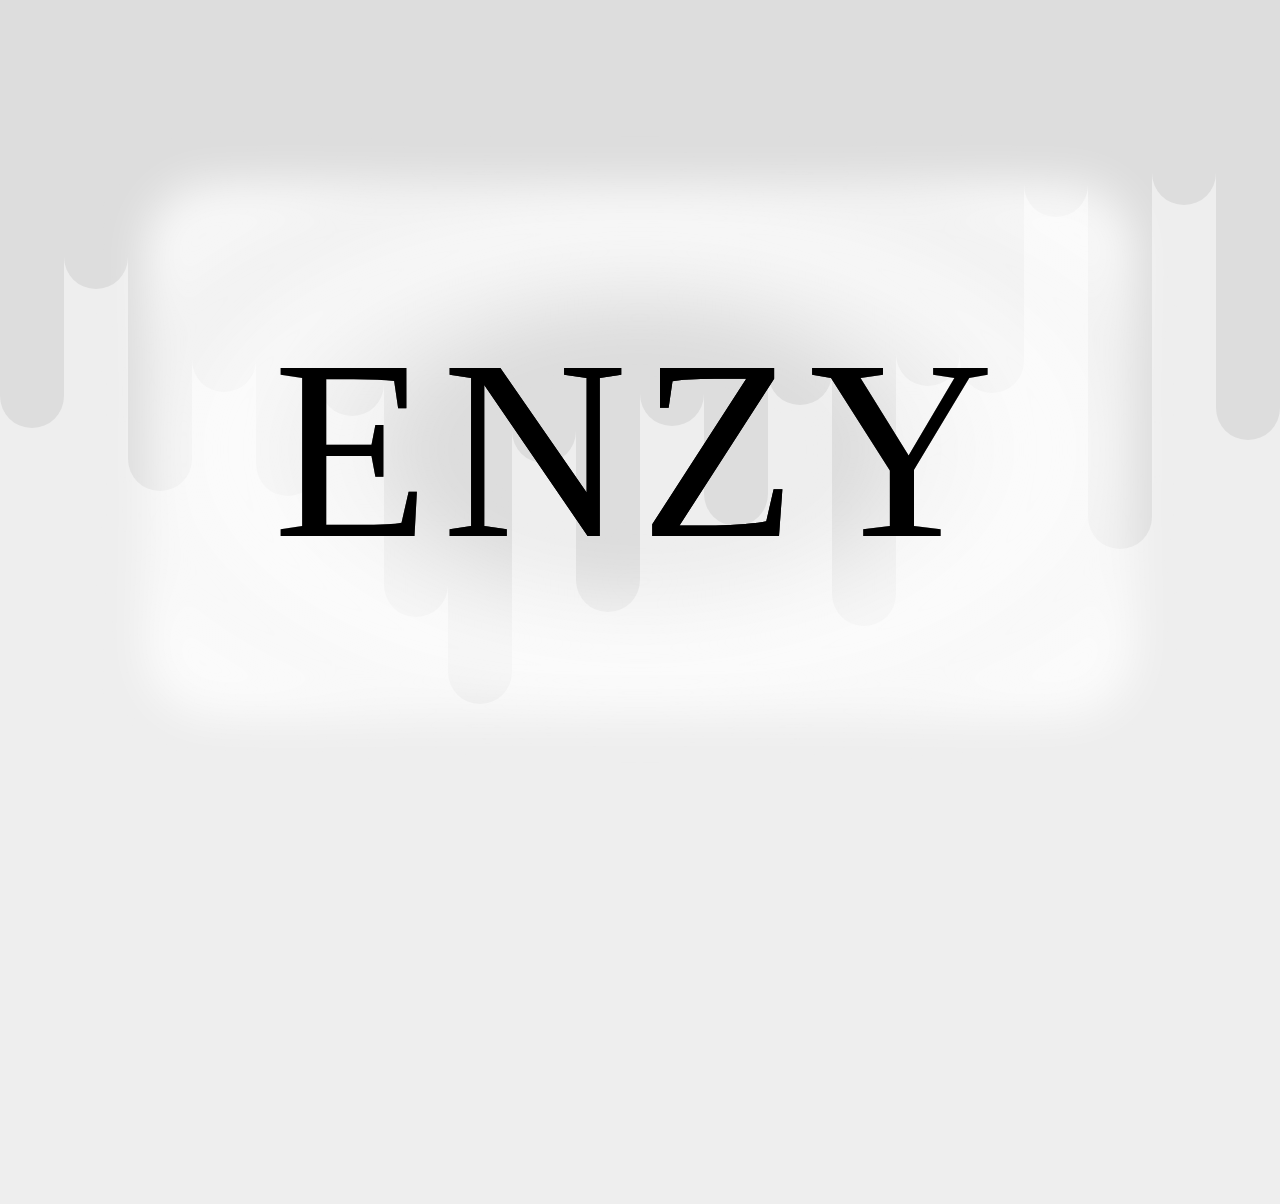
==== index.html @ 8307fa1b "Add files via upload" ====
<!DOCTYPE html>






<html>
<head>
<title>Enzy</title>
<link href="https://lf3-cdn-tos.bytecdntp.com/cdn/expire-1-M/muicss/0.10.2/css/mui.min.css" type="text/css" rel="stylesheet" />
<script src="https://lf26-cdn-tos.bytecdntp.com/cdn/expire-1-M/muicss/0.10.2/js/mui.min.js" type="application/javascript"></script>
<style>
	*{
		margin:0;
		padding:0;
	}
	body{
		background-color:#eee;
	}
	header{
		display:flex;
		z-index:1;
	}
	header div{
		box-sizing:border-box;
		width:5vw;
		height:100vh;
		background:#ddd;
		
		border-bottom-left-radius:5vw;
		border-bottom-right-radius:5vw;
		z-index:2;
	}
	.txt{
		position:absolute;
		box-sizing:border-box;
		left:0;
		top:0;
		width:100vw;
		height:100vh;
		text-align:center;
		line-height:100vh;
		font-size:20vw;
		user-select:none;
		letter-spacing:1vw;
		z-index:3;
	}
	.txt span{
		border-radius:1vw;
		padding:10vw;
		z-index:10;
		background:transparent;
		position:relative;
	}
	.txt:nth-child(even) span::after{
		content:' ';
		position:absolute;
		left:0;
		top:0;
		width:100%;
		height:100%;
		background-image: radial-gradient(rgba(255,255,255,0),rgba(255,255,255,0),rgba(255,255,255,0) ,rgba(255,255,255,0.5),rgba(255,255,255,0.8),  rgba(255,255,255,0.6),rgba(255,255,255,0.8), rgba(255,255,255,0.5));
		border-radius:5vw;
		filter: blur(21px);
		box-shadow: 2px 1px 1px rgba(0,0,0,0,1);
		
		/**浏览器兼容**/
		-webkit-filter: blur(21px);
		-moz-filter: blur(21px);
		-ms-filter: blur(21px);
		-o-filter: blur(21px);
		
	}
	.con{
		height:500px;
	}
</style>
</head>

<body>

<header>
<div></div>
<div></div>
<div></div>
<div></div>
<div></div>
<div></div>
<div></div>
<div></div>
<div></div>
<div></div>
<div></div>
<div></div>
<div></div>
<div></div>
<div></div>
<div></div>
<div></div>
<div></div>
<div></div>
<div></div>
</header>

<div class="txt"><span>ENZY</span></div>
<div class="txt"><span>ENZY</span></div>

<div class="con">

</div>

</body>

<script>
	
	function getNumberInNormalDistribution(mean,std_dev){
		return mean+(randomNormalDistribution()*std_dev);
	}
	
	function randomNormalDistribution(){
		var u=0.0, v=0.0, w=0.0, c=0.0;
		do{
			//获得两个（-1,1）的独立随机变量
			u=Math.random()*2-1.0;
			v=Math.random()*2-1.0;
			w=u*u+v*v;
		}while(w==0.0||w>=1.0)
		//这里就是 Box-Muller转换
		c=Math.sqrt((-2*Math.log(w))/w);
		//返回2个标准正态分布的随机数，封装进一个数组返回
		//当然，因为这个函数运行较快，也可以扔掉一个
		//return [u*c,v*c];
		return u*c;
	}
	
	function getNDin100(){
		var a = getNumberInNormalDistribution(50,15);
		return a<100 ? a : 100;
		
	}
	
	var divs = document.querySelectorAll("header div");
	for(d of divs){
		d.style.height = getNDin100() +'vh';
		//Math.floor((Math.random() * 100) + 1) + 'vh';
	
	}
</script>


</html>
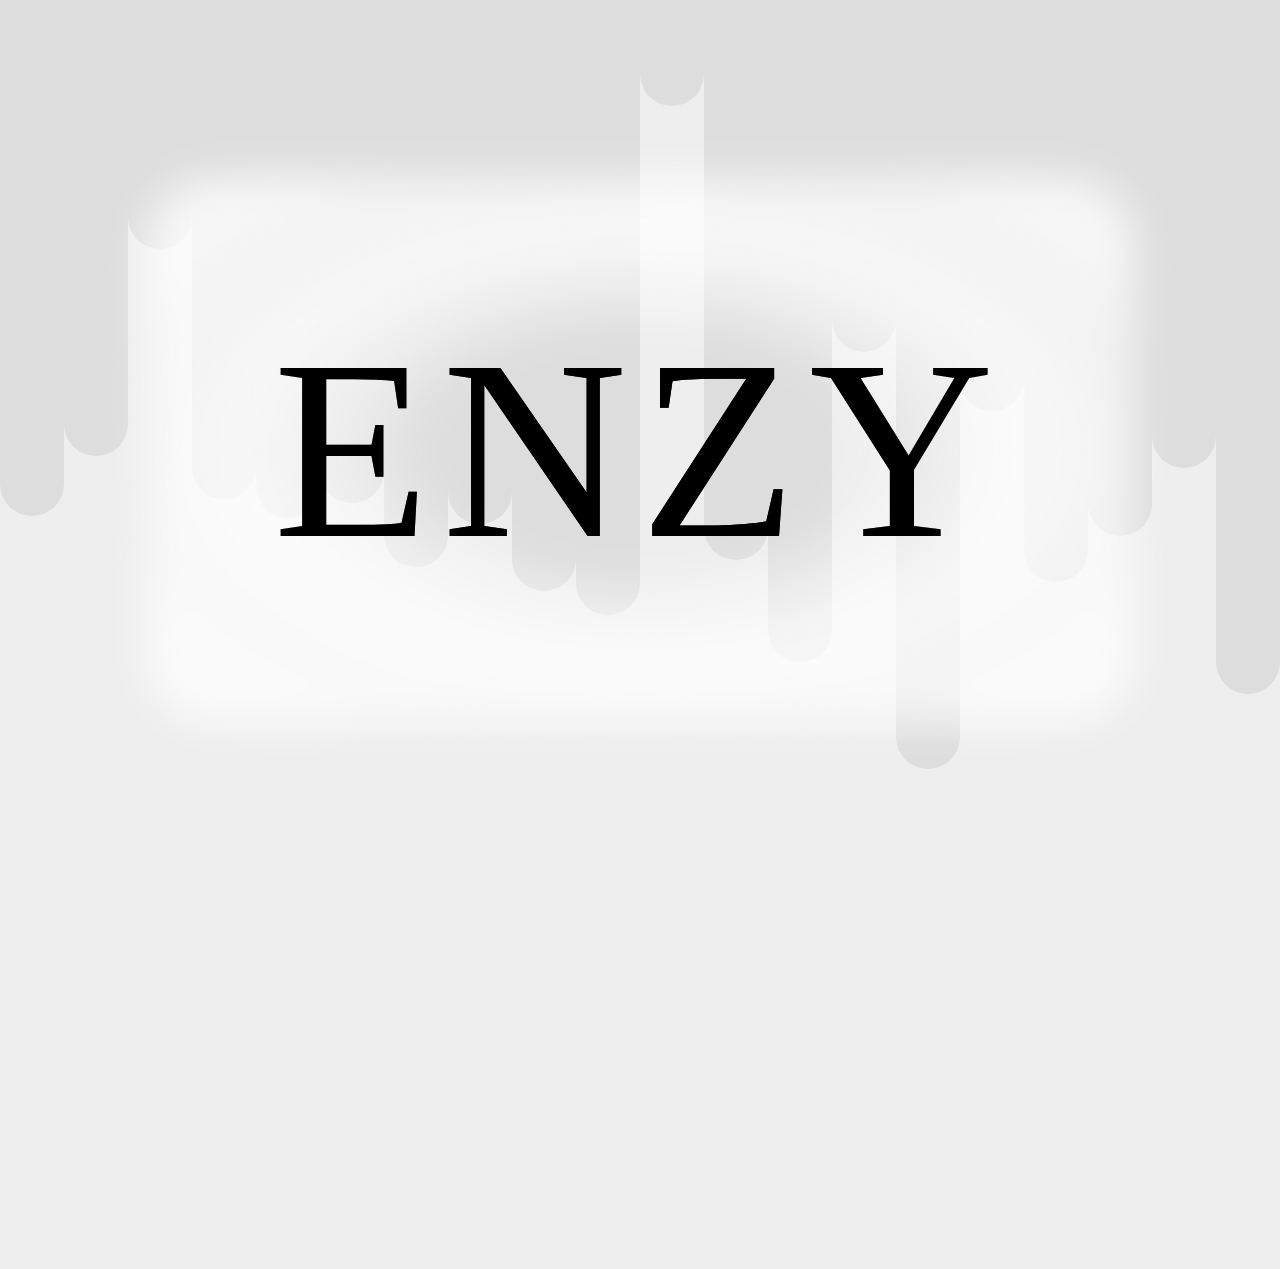
==== commit 1495791e: "Add files via upload" ====
--- a/index.html
+++ b/index.html
@@ -40,11 +40,14 @@
 		width:100vw;
 		height:100vh;
 		text-align:center;
-		line-height:100vh;
+		
 		font-size:20vw;
 		user-select:none;
 		letter-spacing:1vw;
 		z-index:3;
+		display:flex;
+		justify-content:center;
+		align-items:center;
 	}
 	.txt span{
 		border-radius:1vw;
@@ -52,6 +55,7 @@
 		z-index:10;
 		background:transparent;
 		position:relative;
+		font-size:20vw;
 	}
 	.txt:nth-child(even) span::after{
 		content:' ';
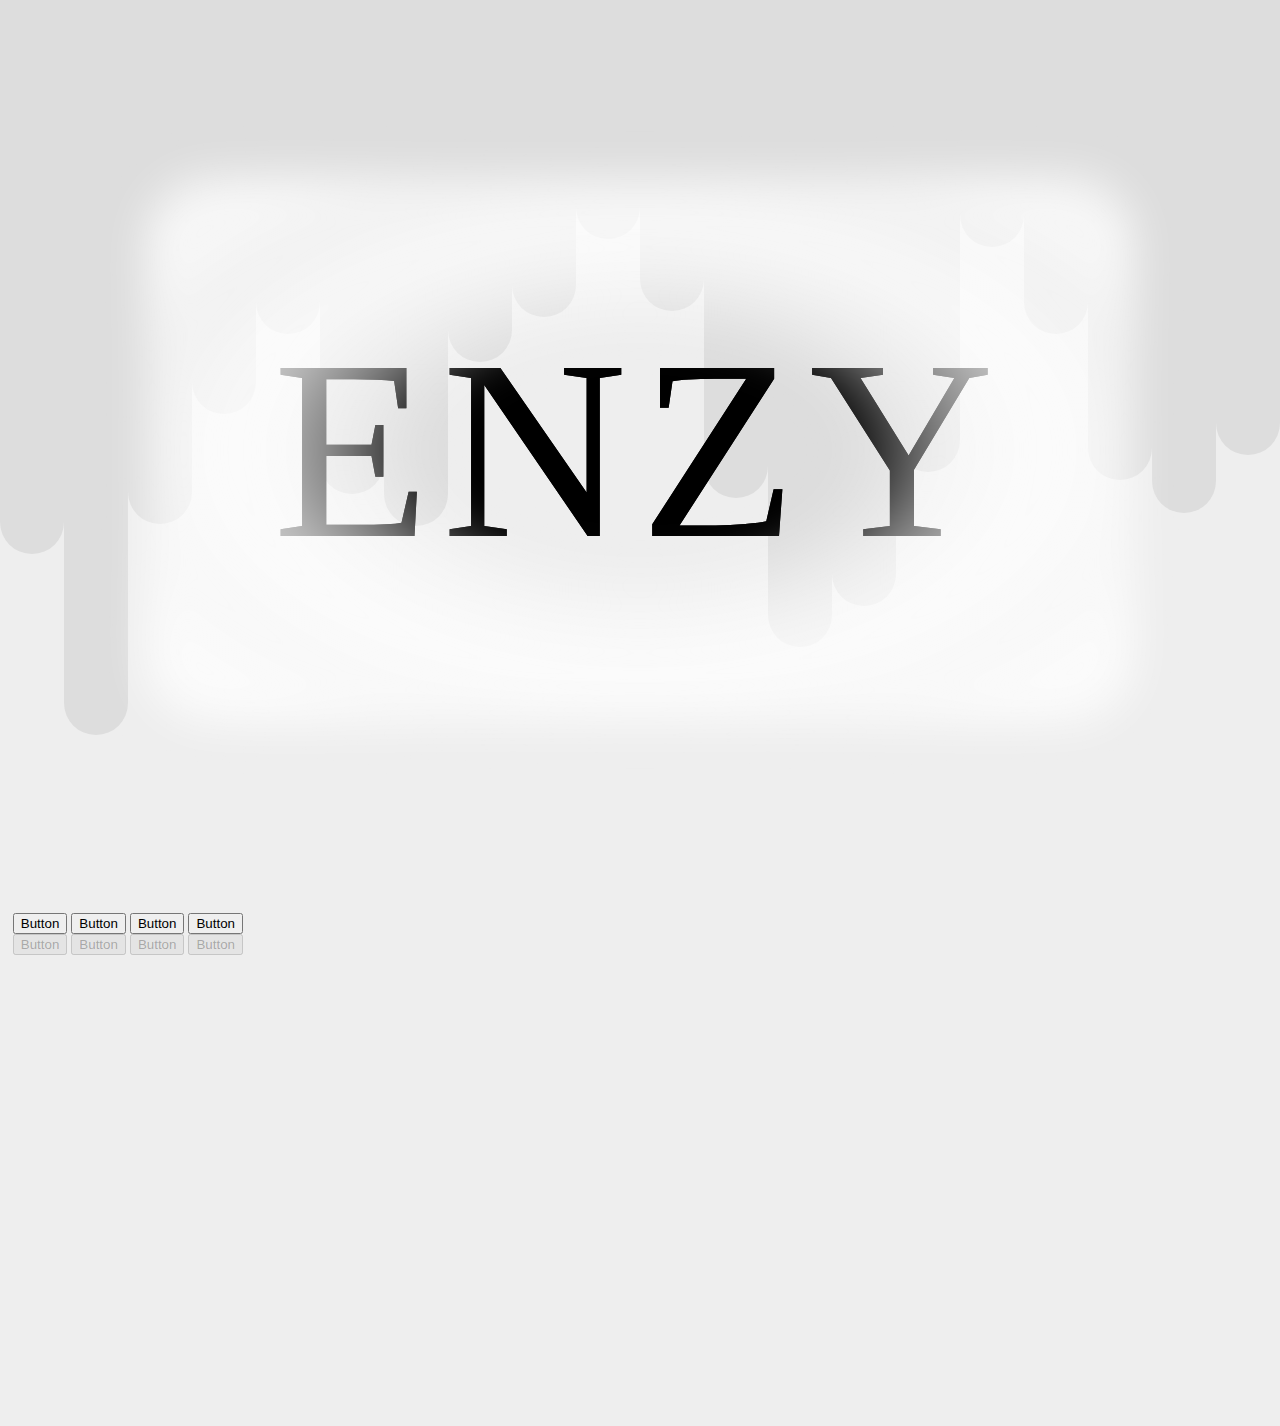
==== commit b47aa036: "Add files via upload" ====
--- a/index.html
+++ b/index.html
@@ -11,12 +11,11 @@
 <link href="https://lf3-cdn-tos.bytecdntp.com/cdn/expire-1-M/muicss/0.10.2/css/mui.min.css" type="text/css" rel="stylesheet" />
 <script src="https://lf26-cdn-tos.bytecdntp.com/cdn/expire-1-M/muicss/0.10.2/js/mui.min.js" type="application/javascript"></script>
 <style>
-	*{
+	body{
+		background-color:#eee;
+		overflow-x:hidden;
 		margin:0;
 		padding:0;
-	}
-	body{
-		background-color:#eee;
 	}
 	header{
 		display:flex;
@@ -76,8 +75,15 @@
 		-o-filter: blur(21px);
 		
 	}
-	.con{
+	article{
 		height:500px;
+		top:100vh;
+		left:0;
+		position:absolute;
+		padding:1vw;
+	}
+	article section{
+		position:relative;
 	}
 </style>
 </head>
@@ -107,12 +113,29 @@
 <div></div>
 </header>
 
+<nav>
 <div class="txt"><span>ENZY</span></div>
 <div class="txt"><span>ENZY</span></div>
+</nav>
 
-<div class="con">
+<article>
+<section>
 
-</div>
+	<div>
+	  <button class="mui-btn">Button</button>
+	  <button class="mui-btn mui-btn--primary">Button</button>
+	  <button class="mui-btn mui-btn--danger">Button</button>
+	  <button class="mui-btn mui-btn--accent">Button</button>
+	</div>
+	<div>
+	  <button class="mui-btn" disabled>Button</button>
+	  <button class="mui-btn mui-btn--primary" disabled>Button</button>
+	  <button class="mui-btn mui-btn--danger" disabled>Button</button>
+	  <button class="mui-btn mui-btn--accent" disabled>Button</button>
+	</div>
+
+</section>
+</article>
 
 </body>
 
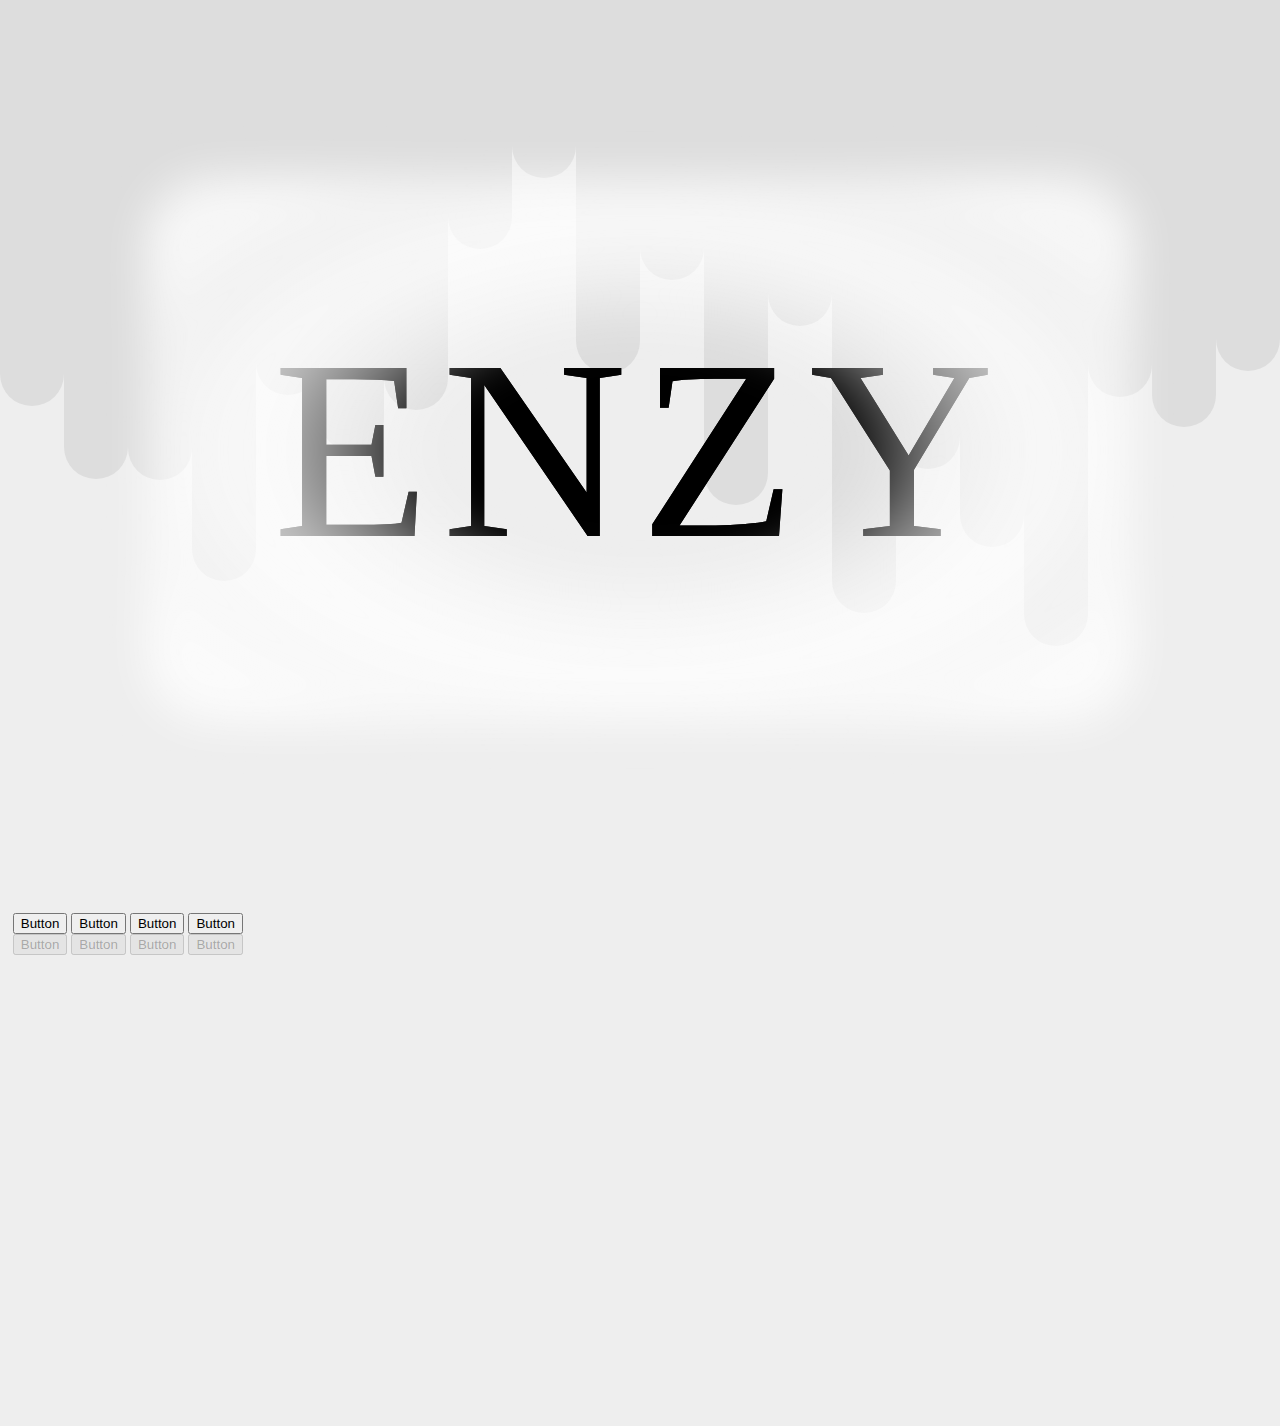
==== commit 93f7a74d: "Add files via upload" ====
--- a/index.html
+++ b/index.html
@@ -8,6 +8,7 @@
 <html>
 <head>
 <title>Enzy</title>
+<meta name="viewport" content="width=device-width, initial-scale=1.0">
 <link href="https://lf3-cdn-tos.bytecdntp.com/cdn/expire-1-M/muicss/0.10.2/css/mui.min.css" type="text/css" rel="stylesheet" />
 <script src="https://lf26-cdn-tos.bytecdntp.com/cdn/expire-1-M/muicss/0.10.2/js/mui.min.js" type="application/javascript"></script>
 <style>
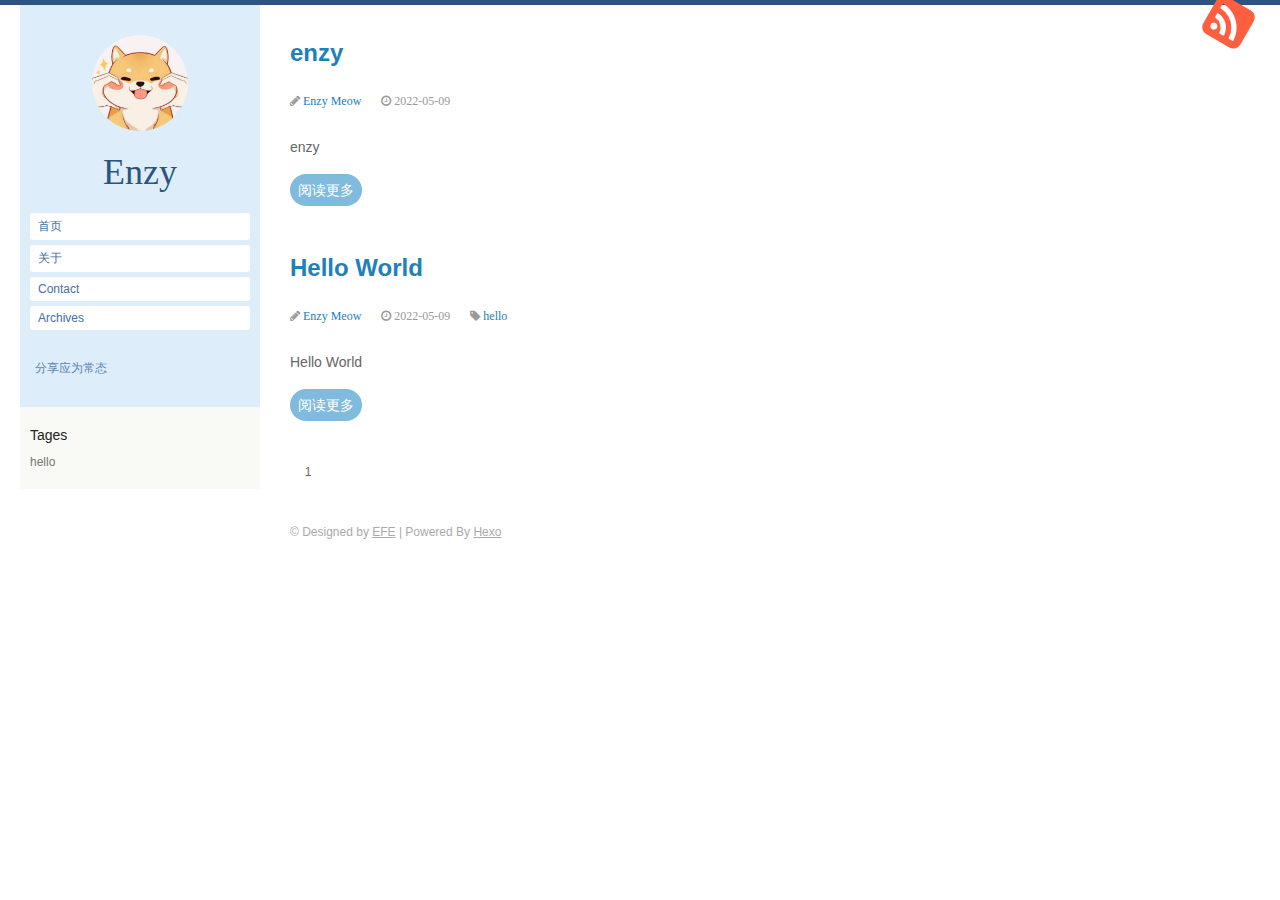
==== commit d90b5691: "Site updated: 2022-05-09 12:44:24" ====
--- a/index.html
+++ b/index.html
@@ -1,180 +1 @@
-<!DOCTYPE html>
-
-
-
-
-
-
-<html>
-<head>
-<title>Enzy</title>
-<meta name="viewport" content="width=device-width, initial-scale=1.0">
-<link href="https://lf3-cdn-tos.bytecdntp.com/cdn/expire-1-M/muicss/0.10.2/css/mui.min.css" type="text/css" rel="stylesheet" />
-<script src="https://lf26-cdn-tos.bytecdntp.com/cdn/expire-1-M/muicss/0.10.2/js/mui.min.js" type="application/javascript"></script>
-<style>
-	body{
-		background-color:#eee;
-		overflow-x:hidden;
-		margin:0;
-		padding:0;
-	}
-	header{
-		display:flex;
-		z-index:1;
-	}
-	header div{
-		box-sizing:border-box;
-		width:5vw;
-		height:100vh;
-		background:#ddd;
-		
-		border-bottom-left-radius:5vw;
-		border-bottom-right-radius:5vw;
-		z-index:2;
-	}
-	.txt{
-		position:absolute;
-		box-sizing:border-box;
-		left:0;
-		top:0;
-		width:100vw;
-		height:100vh;
-		text-align:center;
-		
-		font-size:20vw;
-		user-select:none;
-		letter-spacing:1vw;
-		z-index:3;
-		display:flex;
-		justify-content:center;
-		align-items:center;
-	}
-	.txt span{
-		border-radius:1vw;
-		padding:10vw;
-		z-index:10;
-		background:transparent;
-		position:relative;
-		font-size:20vw;
-	}
-	.txt:nth-child(even) span::after{
-		content:' ';
-		position:absolute;
-		left:0;
-		top:0;
-		width:100%;
-		height:100%;
-		background-image: radial-gradient(rgba(255,255,255,0),rgba(255,255,255,0),rgba(255,255,255,0) ,rgba(255,255,255,0.5),rgba(255,255,255,0.8),  rgba(255,255,255,0.6),rgba(255,255,255,0.8), rgba(255,255,255,0.5));
-		border-radius:5vw;
-		filter: blur(21px);
-		box-shadow: 2px 1px 1px rgba(0,0,0,0,1);
-		
-		/**浏览器兼容**/
-		-webkit-filter: blur(21px);
-		-moz-filter: blur(21px);
-		-ms-filter: blur(21px);
-		-o-filter: blur(21px);
-		
-	}
-	article{
-		height:500px;
-		top:100vh;
-		left:0;
-		position:absolute;
-		padding:1vw;
-	}
-	article section{
-		position:relative;
-	}
-</style>
-</head>
-
-<body>
-
-<header>
-<div></div>
-<div></div>
-<div></div>
-<div></div>
-<div></div>
-<div></div>
-<div></div>
-<div></div>
-<div></div>
-<div></div>
-<div></div>
-<div></div>
-<div></div>
-<div></div>
-<div></div>
-<div></div>
-<div></div>
-<div></div>
-<div></div>
-<div></div>
-</header>
-
-<nav>
-<div class="txt"><span>ENZY</span></div>
-<div class="txt"><span>ENZY</span></div>
-</nav>
-
-<article>
-<section>
-
-	<div>
-	  <button class="mui-btn">Button</button>
-	  <button class="mui-btn mui-btn--primary">Button</button>
-	  <button class="mui-btn mui-btn--danger">Button</button>
-	  <button class="mui-btn mui-btn--accent">Button</button>
-	</div>
-	<div>
-	  <button class="mui-btn" disabled>Button</button>
-	  <button class="mui-btn mui-btn--primary" disabled>Button</button>
-	  <button class="mui-btn mui-btn--danger" disabled>Button</button>
-	  <button class="mui-btn mui-btn--accent" disabled>Button</button>
-	</div>
-
-</section>
-</article>
-
-</body>
-
-<script>
-	
-	function getNumberInNormalDistribution(mean,std_dev){
-		return mean+(randomNormalDistribution()*std_dev);
-	}
-	
-	function randomNormalDistribution(){
-		var u=0.0, v=0.0, w=0.0, c=0.0;
-		do{
-			//获得两个（-1,1）的独立随机变量
-			u=Math.random()*2-1.0;
-			v=Math.random()*2-1.0;
-			w=u*u+v*v;
-		}while(w==0.0||w>=1.0)
-		//这里就是 Box-Muller转换
-		c=Math.sqrt((-2*Math.log(w))/w);
-		//返回2个标准正态分布的随机数，封装进一个数组返回
-		//当然，因为这个函数运行较快，也可以扔掉一个
-		//return [u*c,v*c];
-		return u*c;
-	}
-	
-	function getNDin100(){
-		var a = getNumberInNormalDistribution(50,15);
-		return a<100 ? a : 100;
-		
-	}
-	
-	var divs = document.querySelectorAll("header div");
-	for(d of divs){
-		d.style.height = getNDin100() +'vh';
-		//Math.floor((Math.random() * 100) + 1) + 'vh';
-	
-	}
-</script>
-
-
-</html>+<!DOCTYPE html><html lang="en"><head><meta charset="UTF-8"><meta name="viewport" content="width=device-width, height=device-height, initial-scale=1.0, maximum-scale=1.0, user-scalable=no"><title>Enzy - </title><link rel="stylesheet" href="/css/page.css"><link rel="stylesheet" href="/css/code.css"><link rel="stylesheet" href="/css/font-awesome.css"><link rel="stylesheet" href="/css/user.css"><link rel="icon" href="/img/favicon.png"><meta name="generator" content="Hexo 6.1.0"></head><body><aside><a href="/" title="Enzy"><div class="avator"></div></a><a class="home" href="/" title="Enzy">Enzy</a><nav><a></a></nav><ul class="product-overview"><li><a href="/">首页</a></li><li><a href="/about">关于</a></li><li><a href="/contact">Contact</a></li><li><a href="/archives">Archives</a></li></ul><p class="efe-desc">分享应为常态</p><dl class="tags"><dt>Tages</dt><dd><a href="/tags/hello">hello</a></dd></dl></aside><a class="rss" title="RSS Feed" target="_blank" rel="noopener" href="https://www.baidu.com/"><i class="fa fa-rss-square"></i></a><main><article class="article-index"><h2><a href="/2022/05/09/enzy/">enzy</a></h2><div class="article-meta"><i class="fa fa-pencil"> <a>Enzy Meow</a></i><time datetime="2022-05-09T02:42:51.000Z"><i class="fa fa-clock-o"> 2022-05-09</i></time></div><section><p>enzy</p><a class="article-readmore" href="/2022/05/09/enzy/#more">阅读更多</a></section></article><article class="article-index"><h2><a href="/2022/05/09/hello-world/">Hello World</a></h2><div class="article-meta"><i class="fa fa-pencil"> <a>Enzy Meow</a></i><time datetime="2022-05-09T02:38:59.936Z"><i class="fa fa-clock-o"> 2022-05-09</i></time><span class="article-tags"><i class="fa fa-tag"> <a href="/tags/hello">hello</a></i></span></div><section><p>Hello World</p><a class="article-readmore" href="/2022/05/09/hello-world/#more">阅读更多</a></section></article></main><nav id="page-nav"><span class="page-number current">1</span></nav><script src="js/syefe.js"></script></body><footer><p class="copy">&copy; Designed by <a href="http://efe.baidu.com" target="_blank" title="EFE">EFE</a> | Powered By <a href="http://hexo.io" target="_blank" title="Hexo">Hexo</a></p></footer></html>--- a/css/page.css
+++ b/css/page.css
@@ -0,0 +1,653 @@
+/* @font-face {
+  font-family: 'Lato';
+  font-style: normal;
+  font-weight: 300;
+  src: local('Lato Light'), local('Lato-Light'), url(../font/lato-light.woff) format('woff');
+}
+@font-face {
+  font-family: 'Lato';
+  font-style: normal;
+  font-weight: 400;
+  src: local('Lato Regular'), local('Lato-Regular'), url(../font/lato.woff) format('woff');
+}
+@font-face {
+  font-family: 'Lato';
+  font-style: normal;
+  font-weight: 700;
+  src: local('Lato Bold'), local('Lato-Bold'), url(../font/lato-bold.woff) format('woff');
+}
+@font-face {
+  font-family: 'Lato';
+  font-style: normal;
+  font-weight: 900;
+  src: local('Lato Black'), local('Lato-Black'), url(../font/lato-black.woff) format('woff');
+}
+@font-face {
+  font-family: 'efe-icons';
+  src:url('../font/efe-icons.eot') format('embedded-opentype'),
+      url('../font/efe-icons.woff') format('woff'),
+      url('../font/efe-icons.ttf') format('truetype'),
+      url('../font/efe-icons.svg') format('svg');
+  font-weight: normal;
+  font-style: normal;
+} */
+
+html {
+  font-size: 62.5%;
+  width: 100%;
+  height: 100%;
+}
+
+
+body {
+  margin: 0;
+  padding: 0 30px 0 290px;
+  color: #666;
+  font-size: 14px;
+  font-size: 1.4rem;
+  font-family: "Avenir Next", Helvetica, Arial, "Lantinghei SC", "Microsoft YaHei", sans-serif;
+  background: #fff;
+  border-top: 5px solid #2d547f;
+}
+
+
+
+ul, li, dt, dd, dl, p {
+  padding: 0;
+  margin: 0;
+}
+
+h1, h2, h3, h4, h5, h6 {
+  margin: 1em 0 0.5em;
+  padding: 0;
+}
+
+a {
+  color: #2080B8;
+  text-decoration: none;
+}
+
+a:hover {
+  color: #b82020;
+}
+
+aside {
+  padding-top: 30px;
+  position: absolute;
+  top: 5px;
+  left: 20px;
+  width: 240px;
+  background: #ddeefa;
+}
+
+
+
+aside nav {
+  margin-bottom: 20px;
+}
+
+aside nav a {
+  display: block;
+  text-align: center;
+  text-decoration: none;
+  line-height: 20px;
+  color: #3a6698;
+}
+
+aside nav a:hover {
+  color: #7292b6;
+  text-decoration: none;
+}
+
+footer {
+  margin: 40px 0;
+  font-size: 12px;
+  color: #aaa;
+}
+
+footer a,
+footer a:hover {
+  text-decoration: underline;
+  color: #aaa;
+}
+
+input,
+button,
+textarea {
+  font-family: inherit;
+}
+
+.home {
+  font-size: 36px;
+  font-size: 3.6rem;
+  font-family: Lato;
+  text-align: center;
+  text-decoration: none;
+  margin: 20px 0 20px;
+  display: block;
+}
+
+/* .home::before {
+  font-size: 90px;
+  font-family: 'efe-icons';
+  content: "\e600";
+  display: block;
+  margin-bottom: 10px;
+} */
+
+.home abbr {
+  font-weight: 700;
+}
+
+.home:link,
+.home:visited,
+.home:active {color: #2d547f;}
+.home:hover {
+  color: #1e4066;
+}
+
+.product-overview {
+  margin-bottom: 30px;
+}
+
+.product-overview li {
+  margin: 5px 10px;
+  list-style: none;
+}
+
+.product-overview li a {
+  display: block;
+  background: #fff;
+  border-radius: 3px;
+  padding: 5px 8px;
+  font-size: 12px;
+  font-size: 1.2rem;
+  text-decoration: none;
+}
+
+.product-overview li a:link,
+.product-overview li a:visited,
+.product-overview li a:active {color: #446f9f;}
+.product-overview li a:hover {
+  background: #446f9f;
+  color: #f5f5f5;
+}
+
+
+.efe-desc {
+  margin: 0 10px 30px;
+  padding: 0 5px;
+  font-size: 12px;
+  font-size: 1.2rem;
+  color: #5b85b3;
+}
+
+.links, .tags {
+  background: #f9f9f6;
+  padding: 20px 10px;
+}
+.links dt, .tags dt { margin-bottom: 10px; color: #222; }
+.links a, .tags a {
+  font-size: 12px;
+  font-size: 1.2rem;
+  text-decoration: none;
+  color: #777;
+}
+.links a:hover, .tags a:hover {
+  color: #555;
+}
+
+.tags dd small {
+  color: #aaa;
+}
+
+.rss {
+  position: absolute;
+  right: 30px;
+  top: -6px;
+  color: #ff5f3e;
+  font-size: 50px;
+  -webkit-transform:rotate(30deg);
+  -moz-transform:rotate(30deg);
+  transform:rotate(30deg)
+}
+#page-nav {
+}
+
+#page-nav span,
+#page-nav a {
+  line-height: 26px;
+  display: inline-block;
+  width: 26px;
+  height: 26px;
+  font-size: 12px;
+  text-align: center;
+  border-radius: 13px;
+  margin: 0 5px;
+}
+
+#page-nav a {
+  background: #e1e1e1;
+  color: #666;
+}
+
+#page-nav a:hover {
+  background: #999;
+  color: #fff;
+}
+
+article {
+  line-height: 2;
+  margin-bottom: 40px;
+  max-width: 60em;
+}
+
+.article-meta {
+  margin-bottom: 20px;
+  color: #999;
+  font-size: 12px;
+}
+
+.article-tags,
+.article-meta time {
+  margin-left: 20px;
+}
+
+.article-readmore {
+  color: #fff;
+  background: #80BBDD;
+  border-radius: 16px;
+  padding: 8px;
+}
+
+.article-readmore:hover {
+  background: #398EBE;
+  color: #fff;
+}
+
+.article-pagination {
+  height: 30px;
+}
+
+.article-prev {
+  float: left;
+}
+
+.article-next {
+  float: right;
+}
+
+.article-license {
+  text-align: center;
+  margin: 20px;
+}
+
+article h1, .article-index > h2 {
+  font-size: 24px;
+  color: #555;
+}
+
+article h2 {
+  font-size: 20px;
+  color: #555;
+}
+
+article h3 {
+  font-size: 18px;
+}
+
+article h4 {
+  font-size: 16px;
+}
+
+article h5 {
+  font-size: 14px;
+}
+
+article h6 {
+  font-size: 14px;
+}
+
+article h1:hover a.anchor,
+article h2:hover a.anchor,
+article h3:hover a.anchor,
+article h4:hover a.anchor,
+article h5:hover a.anchor,
+article h6:hover a.anchor {
+  background: url([data-uri]) no-repeat 10px center;
+  text-decoration: none;
+}
+article ul,
+article ol {
+  padding-left: 30px;
+}
+
+article p,
+article blockquote,
+article dl,
+article ul,
+article ol,
+article table,
+article pre {
+  margin: 15px 0;
+}
+
+article ul :first-child,
+article ol :first-child {
+margin-top: 0; }
+
+article dl {
+padding: 0;
+}
+article dl dt {
+  font-size: 14px;
+  font-weight: bold;
+  font-style: italic;
+  padding: 0;
+  margin: 15px 0 5px;
+}
+article dl dt:first-child {
+  padding: 0;
+}
+article dl dt > :first-child {
+  margin-top: 0;
+}
+article dl dt > :last-child {
+  margin-bottom: 0;
+}
+article dl dd {
+  margin: 0 0 15px;
+  padding: 0 15px;
+}
+article dl dd > :first-child {
+  margin-top: 0;
+}
+article dl dd > :last-child {
+  margin-bottom: 0;
+}
+
+article blockquote {
+  border-left: 4px solid #ddd;
+  padding: 0 15px;
+  color: #777;
+}
+article blockquote > :first-child {
+  margin-top: 0;
+}
+article blockquote > :last-child {
+  margin-bottom: 0;
+}
+
+article .figure {
+  margin: 15px 0;
+}
+
+article .figure img {
+  max-width: 100%;
+  display: block;
+}
+
+article img {
+  max-width: 100%;
+}
+
+article .caption {
+  margin: .5em 0;
+  padding: 0 1em;
+  font-size: 1.2rem;
+  color: #777;
+  background: -webkit-linear-gradient(left, #f1f1f1, #fff, #fff, #fff);
+  background: linear-gradient(left, #f1f1f1, #fff, #fff, #fff);
+}
+
+article code,
+article tt {
+  margin: 0 2px;
+  padding: 0 5px;
+  border: 1px solid #eaeaea;
+  background-color: #f8f8f8;
+  border-radius: 3px;
+}
+
+article pre,
+article code,
+article tt {
+  font-family: Consolas, 'Courier New', monospace;
+}
+
+article pre code {
+  margin: 0;
+  padding: 0;
+  white-space: pre;
+  border: none;
+  background: transparent;
+}
+
+article pre {
+  background-color: #f8f8f8;
+  border: 1px solid #ccc;
+  font-size: 13px;
+  line-height: 19px;
+  overflow: auto;
+  padding: 6px 10px;
+  border-radius: 3px;
+}
+article pre code,
+article pre tt {
+  background-color: transparent;
+  border: none;
+}
+
+article sup {
+  font-size: 0.83em;
+  vertical-align: super;
+  line-height: 0;
+}
+
+article table {
+  padding: 0;
+  border-collapse: collapse;
+}
+article tr {
+  border-top: 1px solid #ccc;
+  background-color: white;
+  margin: 0;
+  padding: 0;
+}
+article tr:nth-child(2n) {
+  background-color: #f8f8f8;
+}
+article table th {
+  font-weight: bold;
+  border: 1px solid #ccc;
+  margin: 0;
+  padding: 6px 13px;
+}
+article table td {
+  border: 1px solid #ccc;
+  margin: 0;
+  padding: 6px 13px;
+}
+article table th :first-child,
+article table td :first-child {
+  margin-top: 0;
+}
+article table th :last-child,
+article table td :last-child {
+  margin-bottom: 0;
+}
+
+@supports ( -webkit-text-emphasis: filled circle ) {
+  article em {
+      -webkit-text-emphasis: filled circle;
+      -webkit-text-emphasis-position: under;
+      font-style: normal;
+  }
+}
+
+article hr {
+  background: transparent url([data-uri]) repeat-x 0 0;
+  border: 0 none;
+  color: #ccc;
+  height: 4px;
+  padding: 0;
+}
+
+article iframe {
+  border: none;
+}
+
+/*
+Lazy load in echarts articles
+*/
+article .ec-lazy {
+  border: 1px solid #ccc;
+  margin-bottom: 10px;
+}
+
+/*
+@media only screen
+and (min-device-width : 320px)
+and (max-device-width : 480px) {
+body {
+  padding-left: 30px;
+}
+aside {
+  top: 20px;
+  width: auto;
+  position: static;
+}
+aside nav a {
+  display: none;
+}
+.home {
+  text-align: left;
+  margin-left: 20px;
+  padding-top: 10px;
+}
+.home::before {
+  padding-left: 17px;
+}
+.links {
+  display: none;
+}
+.product-overview {
+  display: block;
+  position: absolute;
+  left: 180px;
+  top: 180px;
+  margin-bottom: 0px;
+}
+.product-overview li {
+  float: left;
+  width: 60px;
+  text-align: center;
+}
+.product-overview-desc {
+  display: none;
+}
+.efe-desc {
+  display: none;
+}
+article {
+  margin-left: 20px;
+  max-width: 100%;
+
+}
+}
+*/
+
+
+.fecs-banner-zone img {
+  margin: 10px 0;
+  max-width: 100%;
+}
+
+@media only screen
+and (min-device-width : 320px)
+and (max-device-width : 480px) {
+  body {
+      /*padding-left: 30px;*/
+      padding: 0;
+  }
+  body > main {
+      margin: 0 5px;
+  }
+  aside {
+      top: 20px;
+      width: auto;
+      position: static;
+  }
+  aside nav {
+      margin-bottom: 0px
+  }
+  aside nav a {
+      display: none;
+  }
+  .home {
+      text-align: center;
+      padding-top: 10px;
+      font-size: 2.4rem;
+      margin-top: 0;
+  }
+  .home::before {
+      font-size: 4rem;
+  }
+  .links, .tags {
+      display: none;
+  }
+  .product-overview {
+      display: block;
+      margin-bottom: 0px;
+      position: static;
+      background: #ddeefa;
+      padding-left: 10px;
+      overflow: hidden;
+  }
+  .product-overview li {
+      float: left;
+      /*width: 80px;*/
+      width: 25%;
+      text-align: center;
+  }
+  .product-overview-desc {
+      display: none;
+  }
+  .efe-desc {
+      display: none;
+  }
+  article {
+      margin-left: 5px;
+      margin-right: 5px;
+      max-width: 100%;
+      word-break: break-all;
+  }
+  .article-index section {
+      display: none;
+  }
+  footer {
+      margin: 0;
+      padding: 20px 0;
+      text-align: center;
+  }
+  .rss {
+      display: none;
+  }
+  time {
+      display: none;
+  }
+  .fecs-banner-zone {
+      display: none;
+  }
+}
+
+
+/* other */
+aside .avator {
+  margin: 0 auto;
+  height: 96px;
+  width: 96px;
+  border-radius: 50% 50%;
+  background-image: url("../img/avator.png");
+  background-size: 100% 100%;
+}
--- a/css/code.css
+++ b/css/code.css
@@ -0,0 +1,150 @@
+article .entry .gist {
+  background: #eee;
+  border: 1px solid color-border;
+  margin-top: 15px;
+  padding: 7px 15px;
+  border-radius: 2px;
+  text-shadow: 0 0 1px #fff;
+  line-height: 1.6;
+  overflow: auto;
+  color: #666;
+}
+article .entry .gist .gist-file {
+  border: none;
+  font-family: inherit;
+  margin: 0;
+  font-size: 0.9em;
+}
+article .entry .gist .gist-file .gist-data {
+  background: none;
+  border-bottom: none;
+}
+article .entry .gist .gist-file .gist-data pre {
+  padding: 0 !important;
+  font-family: font-mono;
+}
+article .entry .gist .gist-file .gist-meta {
+  background: none;
+  color: color-meta;
+  margin-top: 5px;
+  padding: 0;
+  text-shadow: 0 0 1px #fff;
+  font-size: 100%;
+}
+article .entry .gist .gist-file .gist-meta a {
+  color: color-link;
+}
+article .entry .gist .gist-file .gist-meta a:visited {
+  color: color-link;
+}
+article figure.highlight {
+  border: 1px solid #e2e2e2;
+  background: #f8f8f8;
+  margin: 15px 0 0;
+  border-radius: 2px;
+  line-height: 1.6;
+  overflow: auto;
+  position: relative;
+  font-size: 0.9em;
+}
+article figure.highlight figcaption {
+  color: color-meta;
+  margin-bottom: 5px;
+  text-shadow: 0 0 1px #fff;
+}
+article figure.highlight figcaption a {
+  position: absolute;
+  right: 15px;
+}
+article figure.highlight pre {
+  border: none;
+  padding: 0;
+  margin: 0;
+}
+article figure.highlight table {
+  margin: 0;
+  border-spacing: 0;
+}
+article figure.highlight tr {
+  border: 0;
+  background: none;
+}
+article figure.highlight .gutter {
+  display: none;
+}
+article figure.highlight .code {
+  padding: 10px;
+  color: #666;
+  border: 0;
+}
+article figure.highlight .line {
+  height: 20px;
+}
+article pre .comment,
+article pre .template_comment,
+article pre .diff .header,
+article pre .doctype,
+article pre .pi,
+article pre .lisp .string,
+article pre .javadoc {
+  color: #93a1a1;
+  font-style: italic;
+}
+article pre .keyword,
+article pre .winutils,
+article pre .method,
+article pre .addition,
+article pre .css .tag,
+article pre .request,
+article pre .status,
+article pre .nginx .title {
+  color: #859900;
+}
+article pre .number,
+article pre .command,
+article pre .string,
+article pre .tag .value,
+article pre .phpdoc,
+article pre .tex .formula,
+article pre .regexp,
+article pre .hexcolor {
+  color: #2aa198;
+}
+article pre .title,
+article pre .localvars,
+article pre .chunk,
+article pre .decorator,
+article pre .built_in,
+article pre .identifier,
+article pre .vhdl,
+article pre .literal,
+article pre .id {
+  color: #268bd2;
+}
+article pre .attribute,
+article pre .variable,
+article pre .lisp .body,
+article pre .smalltalk .number,
+article pre .constant,
+article pre .class .title,
+article pre .parent,
+article pre .haskell .type {
+  color: #b58900;
+}
+article pre .preprocessor,
+article pre .preprocessor .keyword,
+article pre .shebang,
+article pre .symbol,
+article pre .symbol .string,
+article pre .diff .change,
+article pre .special,
+article pre .attr_selector,
+article pre .important,
+article pre .subst,
+article pre .cdata,
+article pre .clojure .title {
+  color: #cb4b16;
+}
+article pre .deletion {
+  color: #dc322f;
+}--- a/css/user.css
+++ b/css/user.css
@@ -0,0 +1,3 @@
+aside{
+	position:fixed;
+}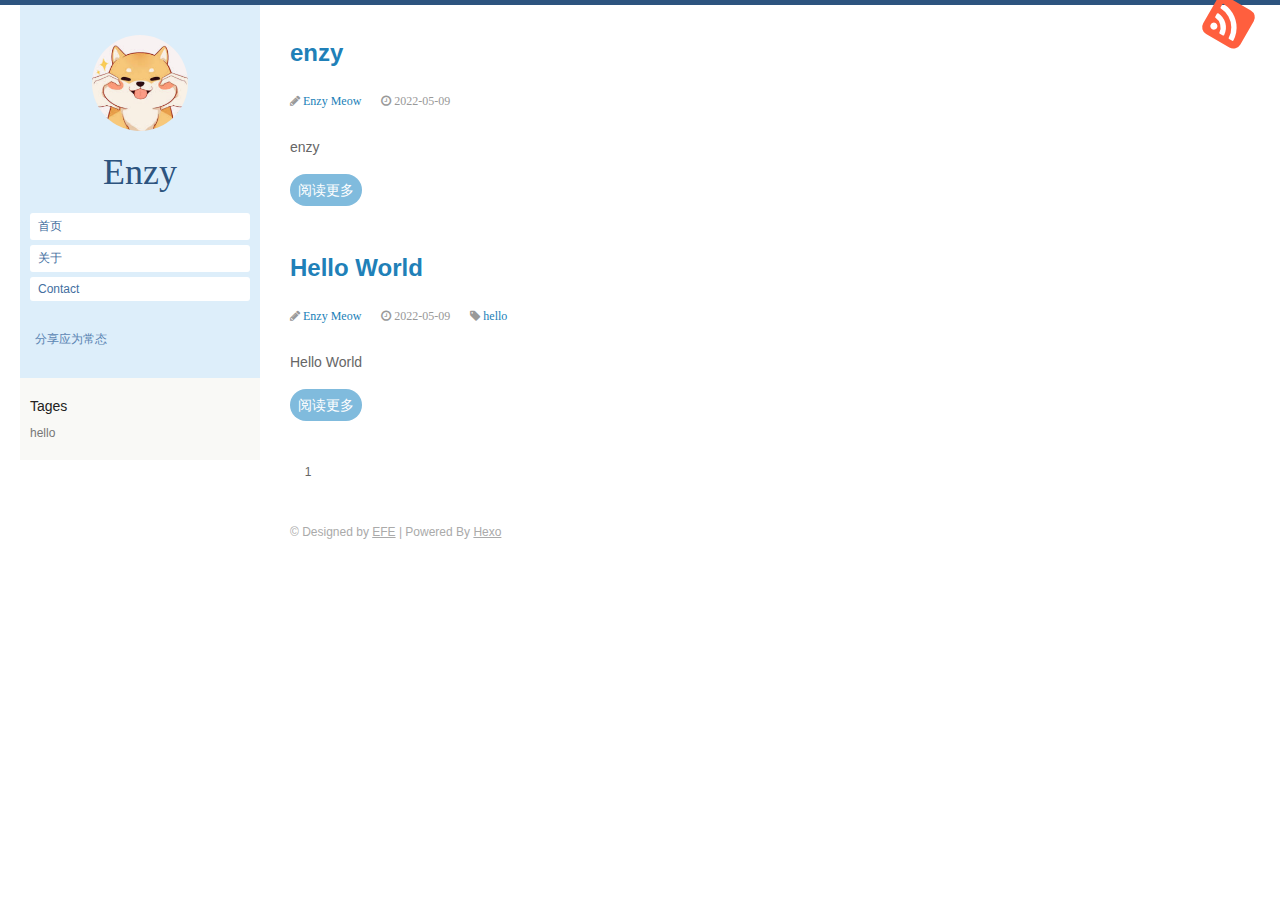
==== commit 611070b9: "Site updated: 2022-05-09 13:25:44" ====
--- a/index.html
+++ b/index.html
@@ -1 +1 @@
-<!DOCTYPE html><html lang="en"><head><meta charset="UTF-8"><meta name="viewport" content="width=device-width, height=device-height, initial-scale=1.0, maximum-scale=1.0, user-scalable=no"><title>Enzy - </title><link rel="stylesheet" href="/css/page.css"><link rel="stylesheet" href="/css/code.css"><link rel="stylesheet" href="/css/font-awesome.css"><link rel="stylesheet" href="/css/user.css"><link rel="icon" href="/img/favicon.png"><meta name="generator" content="Hexo 6.1.0"></head><body><aside><a href="/" title="Enzy"><div class="avator"></div></a><a class="home" href="/" title="Enzy">Enzy</a><nav><a></a></nav><ul class="product-overview"><li><a href="/">首页</a></li><li><a href="/about">关于</a></li><li><a href="/contact">Contact</a></li><li><a href="/archives">Archives</a></li></ul><p class="efe-desc">分享应为常态</p><dl class="tags"><dt>Tages</dt><dd><a href="/tags/hello">hello</a></dd></dl></aside><a class="rss" title="RSS Feed" target="_blank" rel="noopener" href="https://www.baidu.com/"><i class="fa fa-rss-square"></i></a><main><article class="article-index"><h2><a href="/2022/05/09/enzy/">enzy</a></h2><div class="article-meta"><i class="fa fa-pencil"> <a>Enzy Meow</a></i><time datetime="2022-05-09T02:42:51.000Z"><i class="fa fa-clock-o"> 2022-05-09</i></time></div><section><p>enzy</p><a class="article-readmore" href="/2022/05/09/enzy/#more">阅读更多</a></section></article><article class="article-index"><h2><a href="/2022/05/09/hello-world/">Hello World</a></h2><div class="article-meta"><i class="fa fa-pencil"> <a>Enzy Meow</a></i><time datetime="2022-05-09T02:38:59.936Z"><i class="fa fa-clock-o"> 2022-05-09</i></time><span class="article-tags"><i class="fa fa-tag"> <a href="/tags/hello">hello</a></i></span></div><section><p>Hello World</p><a class="article-readmore" href="/2022/05/09/hello-world/#more">阅读更多</a></section></article></main><nav id="page-nav"><span class="page-number current">1</span></nav><script src="js/syefe.js"></script></body><footer><p class="copy">&copy; Designed by <a href="http://efe.baidu.com" target="_blank" title="EFE">EFE</a> | Powered By <a href="http://hexo.io" target="_blank" title="Hexo">Hexo</a></p></footer></html>+<!DOCTYPE html><html lang="en"><head><meta charset="UTF-8"><meta name="viewport" content="width=device-width, height=device-height, initial-scale=1.0, maximum-scale=1.0, user-scalable=no"><title>Enzy - </title><link rel="stylesheet" href="/css/page.css"><link rel="stylesheet" href="/css/code.css"><link rel="stylesheet" href="/css/font-awesome.css"><link rel="stylesheet" href="/css/user.css"><link rel="icon" href="/img/favicon.png"><meta name="generator" content="Hexo 6.1.0"></head><body><aside><a href="/" title="Enzy"><div class="avator"></div></a><a class="home" href="/" title="Enzy">Enzy</a><nav><a></a></nav><ul class="product-overview"><li><a href="/">首页</a></li><li><a href="/about">关于</a></li><li><a href="/contact">Contact</a></li></ul><p class="efe-desc">分享应为常态</p><dl class="tags"><dt>Tages</dt><dd><a href="/tags/hello">hello</a></dd></dl></aside><a class="rss" title="RSS Feed" target="_blank" rel="noopener" href="https://www.baidu.com/"><i class="fa fa-rss-square"></i></a><main><article class="article-index"><h2><a href="/2022/05/09/enzy/">enzy</a></h2><div class="article-meta"><i class="fa fa-pencil"> <a>Enzy Meow</a></i><time datetime="2022-05-09T02:42:51.000Z"><i class="fa fa-clock-o"> 2022-05-09</i></time></div><section><p>enzy</p><a class="article-readmore" href="/2022/05/09/enzy/#more">阅读更多</a></section></article><article class="article-index"><h2><a href="/2022/05/09/hello-world/">Hello World</a></h2><div class="article-meta"><i class="fa fa-pencil"> <a>Enzy Meow</a></i><time datetime="2022-05-09T02:38:59.936Z"><i class="fa fa-clock-o"> 2022-05-09</i></time><span class="article-tags"><i class="fa fa-tag"> <a href="/tags/hello">hello</a></i></span></div><section><p>Hello World</p><a class="article-readmore" href="/2022/05/09/hello-world/#more">阅读更多</a></section></article></main><nav id="page-nav"><span class="page-number current">1</span></nav><script src="js/syefe.js"></script></body><footer><p class="copy">&copy; Designed by <a href="http://efe.baidu.com" target="_blank" title="EFE">EFE</a> | Powered By <a href="http://hexo.io" target="_blank" title="Hexo">Hexo</a></p></footer></html>--- a/css/user.css
+++ b/css/user.css
@@ -1,3 +1,5 @@
-aside{
-	position:fixed;
+@media not screen and (min-device-width: 320px) and (max-device-width: 480px){
+	aside{
+		position:fixed;
+	}
 }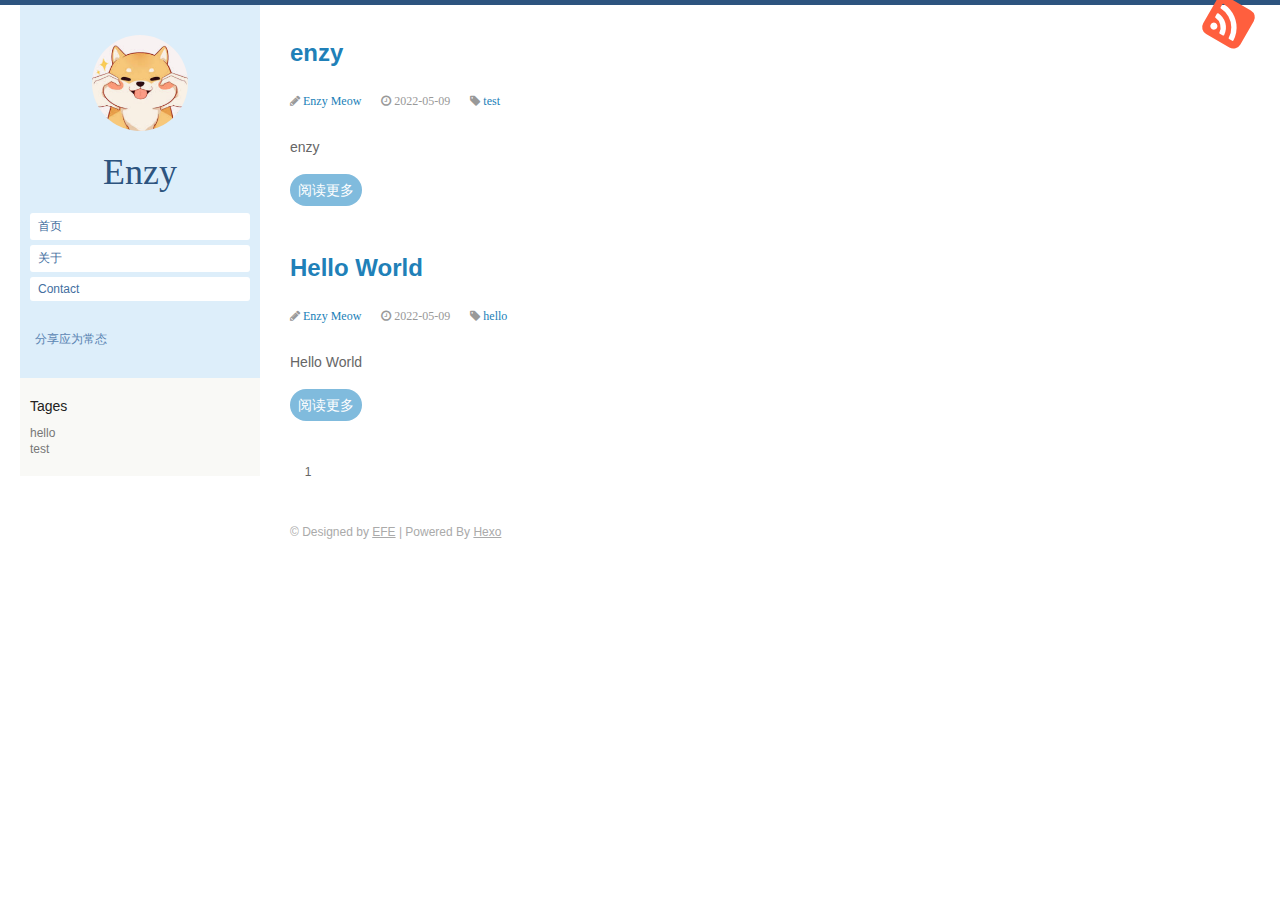
==== commit a6ffacc5: "Site updated: 2022-05-09 15:13:37" ====
--- a/index.html
+++ b/index.html
@@ -1 +1 @@
-<!DOCTYPE html><html lang="en"><head><meta charset="UTF-8"><meta name="viewport" content="width=device-width, height=device-height, initial-scale=1.0, maximum-scale=1.0, user-scalable=no"><title>Enzy - </title><link rel="stylesheet" href="/css/page.css"><link rel="stylesheet" href="/css/code.css"><link rel="stylesheet" href="/css/font-awesome.css"><link rel="stylesheet" href="/css/user.css"><link rel="icon" href="/img/favicon.png"><meta name="generator" content="Hexo 6.1.0"></head><body><aside><a href="/" title="Enzy"><div class="avator"></div></a><a class="home" href="/" title="Enzy">Enzy</a><nav><a></a></nav><ul class="product-overview"><li><a href="/">首页</a></li><li><a href="/about">关于</a></li><li><a href="/contact">Contact</a></li></ul><p class="efe-desc">分享应为常态</p><dl class="tags"><dt>Tages</dt><dd><a href="/tags/hello">hello</a></dd></dl></aside><a class="rss" title="RSS Feed" target="_blank" rel="noopener" href="https://www.baidu.com/"><i class="fa fa-rss-square"></i></a><main><article class="article-index"><h2><a href="/2022/05/09/enzy/">enzy</a></h2><div class="article-meta"><i class="fa fa-pencil"> <a>Enzy Meow</a></i><time datetime="2022-05-09T02:42:51.000Z"><i class="fa fa-clock-o"> 2022-05-09</i></time></div><section><p>enzy</p><a class="article-readmore" href="/2022/05/09/enzy/#more">阅读更多</a></section></article><article class="article-index"><h2><a href="/2022/05/09/hello-world/">Hello World</a></h2><div class="article-meta"><i class="fa fa-pencil"> <a>Enzy Meow</a></i><time datetime="2022-05-09T02:38:59.936Z"><i class="fa fa-clock-o"> 2022-05-09</i></time><span class="article-tags"><i class="fa fa-tag"> <a href="/tags/hello">hello</a></i></span></div><section><p>Hello World</p><a class="article-readmore" href="/2022/05/09/hello-world/#more">阅读更多</a></section></article></main><nav id="page-nav"><span class="page-number current">1</span></nav><script src="js/syefe.js"></script></body><footer><p class="copy">&copy; Designed by <a href="http://efe.baidu.com" target="_blank" title="EFE">EFE</a> | Powered By <a href="http://hexo.io" target="_blank" title="Hexo">Hexo</a></p></footer></html>+<!DOCTYPE html><html lang="en"><head><meta charset="UTF-8"><meta name="viewport" content="width=device-width, height=device-height, initial-scale=1.0, maximum-scale=1.0, user-scalable=no"><title>Enzy - </title><link rel="stylesheet" href="/css/page.css"><link rel="stylesheet" href="/css/code.css"><link rel="stylesheet" href="/css/font-awesome.css"><link rel="stylesheet" href="/css/user.css"><link rel="icon" href="/img/favicon.png"><meta name="generator" content="Hexo 6.1.0"></head><body><aside><a href="/" title="Enzy"><div class="avator"></div></a><a class="home" href="/" title="Enzy">Enzy</a><nav><a></a></nav><ul class="product-overview"><li><a href="/">首页</a></li><li><a href="/about">关于</a></li><li><a href="/contact">Contact</a></li></ul><p class="efe-desc">分享应为常态</p><dl class="tags"><dt>Tages</dt><dd><a href="/tags/hello">hello</a></dd><dd><a href="/tags/test">test</a></dd></dl></aside><a class="rss" title="RSS Feed" target="_blank" rel="noopener" href="https://www.baidu.com/"><i class="fa fa-rss-square"></i></a><main><article class="article-index"><h2><a href="/2022/05/09/enzy/">enzy</a></h2><div class="article-meta"><i class="fa fa-pencil"> <a>Enzy Meow</a></i><time datetime="2022-05-09T02:42:51.000Z"><i class="fa fa-clock-o"> 2022-05-09</i></time><span class="article-tags"><i class="fa fa-tag"> <a href="/tags/test">test</a></i></span></div><section><p>enzy</p><a class="article-readmore" href="/2022/05/09/enzy/#more">阅读更多</a></section></article><article class="article-index"><h2><a href="/2022/05/09/hello-world/">Hello World</a></h2><div class="article-meta"><i class="fa fa-pencil"> <a>Enzy Meow</a></i><time datetime="2022-05-09T02:38:59.936Z"><i class="fa fa-clock-o"> 2022-05-09</i></time><span class="article-tags"><i class="fa fa-tag"> <a href="/tags/hello">hello</a></i></span></div><section><p>Hello World</p><a class="article-readmore" href="/2022/05/09/hello-world/#more">阅读更多</a></section></article></main><nav id="page-nav"><span class="page-number current">1</span></nav><script src="js/syefe.js"></script></body><footer><p class="copy">&copy; Designed by <a href="http://efe.baidu.com" target="_blank" title="EFE">EFE</a> | Powered By <a href="http://hexo.io" target="_blank" title="Hexo">Hexo</a></p></footer></html>--- a/css/user.css
+++ b/css/user.css
@@ -2,4 +2,30 @@
 	aside{
 		position:fixed;
 	}
-}+}
+
+@media only screen and (min-device-width: 320px) and (max-device-width: 480px){
+	.product-overview{
+		text-align:center;
+		padding-bottom: 20px;
+	}
+	.product-overview li {
+		float: inherit;
+		display:inline-block;
+	}
+	.product-overview li a{
+		height: 2em;
+		line-height: 2em;
+	}
+	.links, .tags{
+		display: inherit
+	}
+	.tags dd{
+		display: inline-block;
+		margin-right: 4px;
+	}
+	.tags dd:nth-child(2){
+		margin-left: 0.5em;
+	}
+	
+}
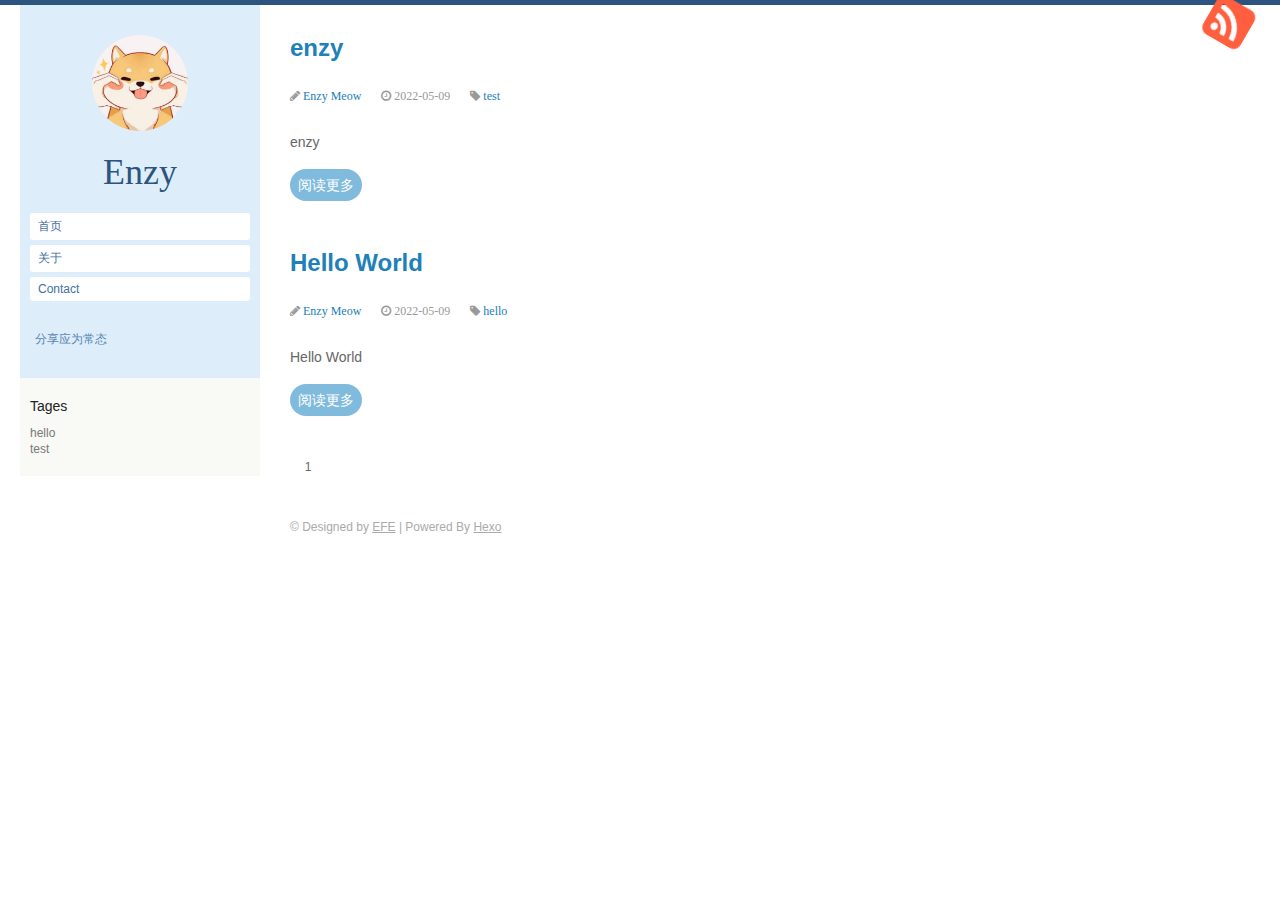
==== commit 08db6489: "Site updated: 2022-05-10 10:07:51" ====
--- a/index.html
+++ b/index.html
@@ -1 +1 @@
-<!DOCTYPE html><html lang="en"><head><meta charset="UTF-8"><meta name="viewport" content="width=device-width, height=device-height, initial-scale=1.0, maximum-scale=1.0, user-scalable=no"><title>Enzy - </title><link rel="stylesheet" href="/css/page.css"><link rel="stylesheet" href="/css/code.css"><link rel="stylesheet" href="/css/font-awesome.css"><link rel="stylesheet" href="/css/user.css"><link rel="icon" href="/img/favicon.png"><meta name="generator" content="Hexo 6.1.0"></head><body><aside><a href="/" title="Enzy"><div class="avator"></div></a><a class="home" href="/" title="Enzy">Enzy</a><nav><a></a></nav><ul class="product-overview"><li><a href="/">首页</a></li><li><a href="/about">关于</a></li><li><a href="/contact">Contact</a></li></ul><p class="efe-desc">分享应为常态</p><dl class="tags"><dt>Tages</dt><dd><a href="/tags/hello">hello</a></dd><dd><a href="/tags/test">test</a></dd></dl></aside><a class="rss" title="RSS Feed" target="_blank" rel="noopener" href="https://www.baidu.com/"><i class="fa fa-rss-square"></i></a><main><article class="article-index"><h2><a href="/2022/05/09/enzy/">enzy</a></h2><div class="article-meta"><i class="fa fa-pencil"> <a>Enzy Meow</a></i><time datetime="2022-05-09T02:42:51.000Z"><i class="fa fa-clock-o"> 2022-05-09</i></time><span class="article-tags"><i class="fa fa-tag"> <a href="/tags/test">test</a></i></span></div><section><p>enzy</p><a class="article-readmore" href="/2022/05/09/enzy/#more">阅读更多</a></section></article><article class="article-index"><h2><a href="/2022/05/09/hello-world/">Hello World</a></h2><div class="article-meta"><i class="fa fa-pencil"> <a>Enzy Meow</a></i><time datetime="2022-05-09T02:38:59.936Z"><i class="fa fa-clock-o"> 2022-05-09</i></time><span class="article-tags"><i class="fa fa-tag"> <a href="/tags/hello">hello</a></i></span></div><section><p>Hello World</p><a class="article-readmore" href="/2022/05/09/hello-world/#more">阅读更多</a></section></article></main><nav id="page-nav"><span class="page-number current">1</span></nav><script src="js/syefe.js"></script></body><footer><p class="copy">&copy; Designed by <a href="http://efe.baidu.com" target="_blank" title="EFE">EFE</a> | Powered By <a href="http://hexo.io" target="_blank" title="Hexo">Hexo</a></p></footer></html>+<!DOCTYPE html><html lang="en"><head><meta charset="UTF-8"><meta name="viewport" content="width=device-width, height=device-height, initial-scale=1.0, maximum-scale=1.0, user-scalable=no"><title>Enzy - </title><link rel="stylesheet" href="/css/page.css"><link rel="stylesheet" href="/css/code.css"><link rel="stylesheet" href="/css/font-awesome.css"><link rel="stylesheet" href="/css/user.css"><link rel="icon" href="/img/favicon.ico"><meta name="generator" content="Hexo 6.1.0"></head><body><aside><a href="/" title="Enzy"><div class="avator"></div></a><a class="home" href="/" title="Enzy">Enzy</a><nav><a></a></nav><ul class="product-overview"><li><a href="/">首页</a></li><li><a href="/about">关于</a></li><li><a href="/contact">Contact</a></li></ul><p class="efe-desc">分享应为常态</p><dl class="tags"><dt>Tages</dt><dd><a href="/tags/hello">hello</a></dd><dd><a href="/tags/test">test</a></dd></dl></aside><a class="rss" title="RSS Feed" target="_blank" rel="noopener" href="https://www.bing.com/"><i class="fa fa-rss-square"></i></a><main><article class="article-index"><h2><a href="/2022/05/09/enzy/">enzy</a></h2><div class="article-meta"><i class="fa fa-pencil"> <a>Enzy Meow</a></i><time datetime="2022-05-09T02:42:51.000Z"><i class="fa fa-clock-o"> 2022-05-09</i></time><span class="article-tags"><i class="fa fa-tag"> <a href="/tags/test">test</a></i></span></div><section><p>enzy</p><a class="article-readmore" href="/2022/05/09/enzy/#more">阅读更多</a></section></article><article class="article-index"><h2><a href="/2022/05/09/hello-world/">Hello World</a></h2><div class="article-meta"><i class="fa fa-pencil"> <a>Enzy Meow</a></i><time datetime="2022-05-09T02:38:59.936Z"><i class="fa fa-clock-o"> 2022-05-09</i></time><span class="article-tags"><i class="fa fa-tag"> <a href="/tags/hello">hello</a></i></span></div><section><p>Hello World</p><a class="article-readmore" href="/2022/05/09/hello-world/#more">阅读更多</a></section></article></main><nav id="page-nav"><span class="page-number current">1</span></nav><script src="/js/syefe.js"></script></body><footer><p class="copy">&copy; Designed by <a href="http://efe.baidu.com" target="_blank" title="EFE">EFE</a> | Powered By <a href="http://hexo.io" target="_blank" title="Hexo">Hexo</a></p></footer></html>--- a/css/user.css
+++ b/css/user.css
@@ -1,17 +1,30 @@
 @media not screen and (min-device-width: 320px) and (max-device-width: 480px){
 	aside{
-		position:fixed;
+		position: fixed;
+	}
+	body{
+		border-top: inherit;
+	}
+	body:before{
+		content: "";
+		display: inline-block;
+		width: 100vw;
+		height: 5px;
+		background-color: #2d547f;
+		position: fixed;
+		left: 0;
+		top: 0;
 	}
 }
 
 @media only screen and (min-device-width: 320px) and (max-device-width: 480px){
 	.product-overview{
-		text-align:center;
+		text-align: center;
 		padding-bottom: 20px;
 	}
 	.product-overview li {
 		float: inherit;
-		display:inline-block;
+		display: inline-block;
 	}
 	.product-overview li a{
 		height: 2em;
